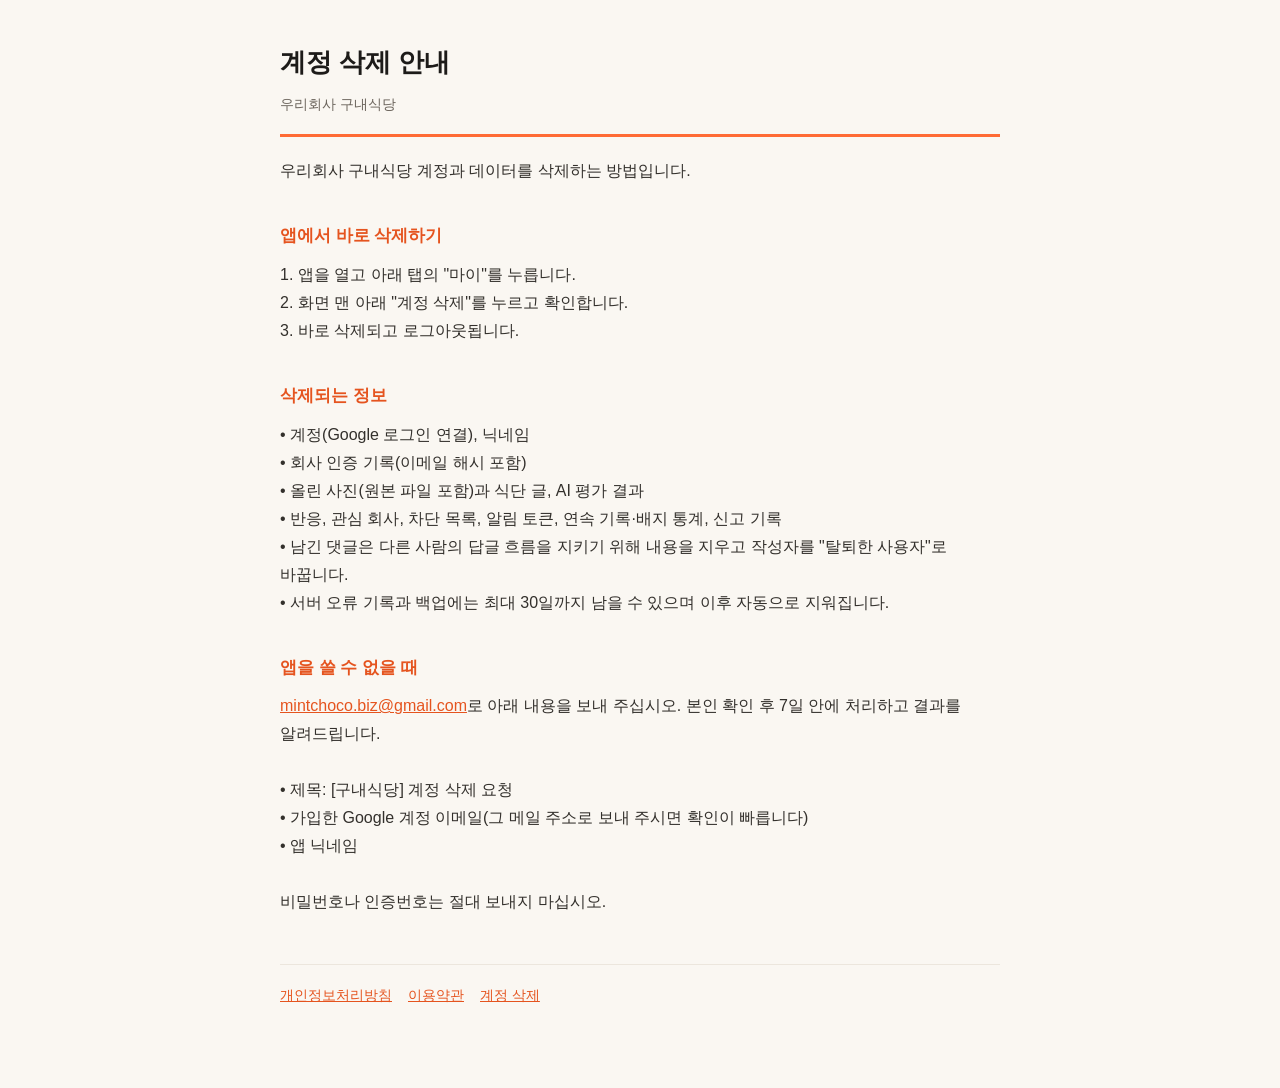
==== account-deletion.html @ dd4e0d21 "Publish privacy policy, terms, and account deletion guide Co-Authored-By: Claude Opus 5.5 <noreply@a" ====
<!DOCTYPE html>
<html lang="ko">
<head>
<meta charset="utf-8">
<meta name="viewport" content="width=device-width, initial-scale=1">
<title>계정 삭제 안내 | 우리회사 구내식당</title>
<style>
  :root { color-scheme: light; }
  body { margin: 0 auto; padding: 40px 20px 80px; max-width: 720px;
    font-family: -apple-system, BlinkMacSystemFont, "Apple SD Gothic Neo", "Malgun Gothic", sans-serif;
    line-height: 1.75; color: #1D1B19; background: #FAF7F2; word-break: keep-all; }
  header { border-bottom: 3px solid #FF6B35; padding-bottom: 18px; margin-bottom: 8px; }
  h1 { font-size: 26px; margin: 0 0 6px; }
  .app { font-size: 14px; color: #6B645C; margin: 0; }
  .intro { margin-top: 20px; }
  h2 { font-size: 17px; margin: 36px 0 10px; color: #E5541F; }
  p { margin: 0; white-space: pre-wrap; color: #33302C; }
  nav { margin-top: 48px; padding-top: 18px; border-top: 1px solid #ECE6DD; font-size: 14px; }
  nav a { margin-right: 16px; }
  a { color: #E5541F; overflow-wrap: anywhere; }
</style>
</head>
<body>
<header>
  <h1>계정 삭제 안내</h1>
  <p class="app">우리회사 구내식당</p>
</header>
<p class="intro">우리회사 구내식당 계정과 데이터를 삭제하는 방법입니다.</p>
<h2>앱에서 바로 삭제하기</h2>
<p>1. 앱을 열고 아래 탭의 &quot;마이&quot;를 누릅니다.
2. 화면 맨 아래 &quot;계정 삭제&quot;를 누르고 확인합니다.
3. 바로 삭제되고 로그아웃됩니다.</p>
<h2>삭제되는 정보</h2>
<p>• 계정(Google 로그인 연결), 닉네임
• 회사 인증 기록(이메일 해시 포함)
• 올린 사진(원본 파일 포함)과 식단 글, AI 평가 결과
• 반응, 관심 회사, 차단 목록, 알림 토큰, 연속 기록·배지 통계, 신고 기록
• 남긴 댓글은 다른 사람의 답글 흐름을 지키기 위해 내용을 지우고 작성자를 &quot;탈퇴한 사용자&quot;로 바꿉니다.
• 서버 오류 기록과 백업에는 최대 30일까지 남을 수 있으며 이후 자동으로 지워집니다.</p>
<h2>앱을 쓸 수 없을 때</h2>
<p><a href="mailto:mintchoco.biz@gmail.com">mintchoco.biz@gmail.com</a>로 아래 내용을 보내 주십시오. 본인 확인 후 7일 안에 처리하고 결과를 알려드립니다.

• 제목: [구내식당] 계정 삭제 요청
• 가입한 Google 계정 이메일(그 메일 주소로 보내 주시면 확인이 빠릅니다)
• 앱 닉네임

비밀번호나 인증번호는 절대 보내지 마십시오.</p>
<nav><a href="privacy.html">개인정보처리방침</a><a href="terms.html">이용약관</a><a href="account-deletion.html">계정 삭제</a></nav>
</body>
</html>
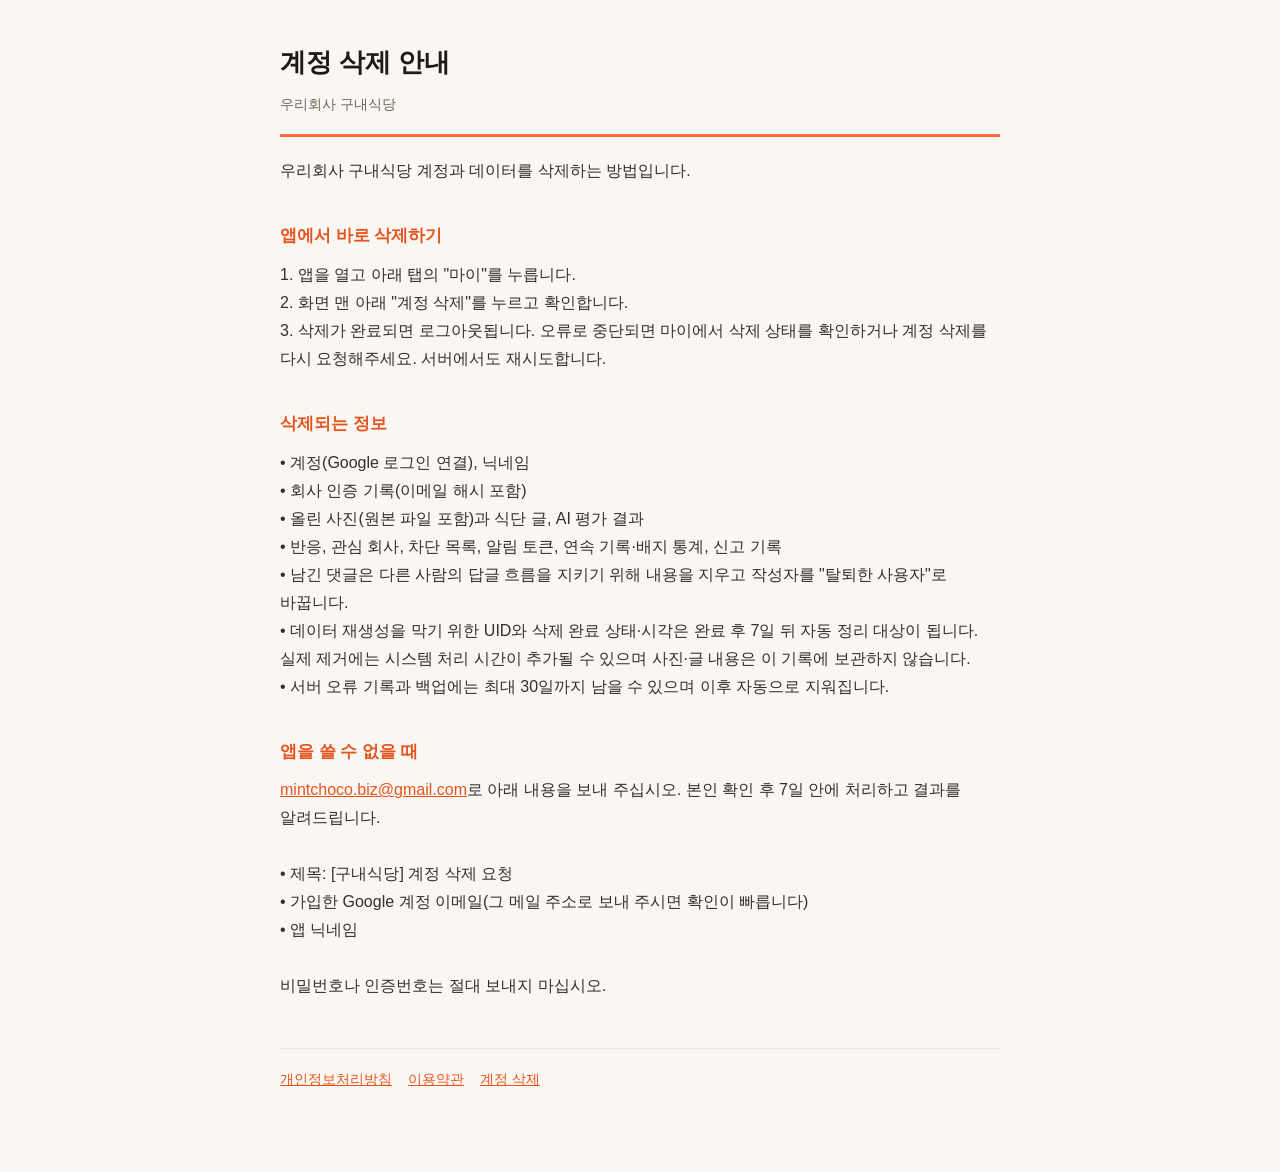
==== commit 1fef9eb0: "Publish meal sharing page and update account guidance" ====
--- a/account-deletion.html
+++ b/account-deletion.html
@@ -29,13 +29,14 @@
 <h2>앱에서 바로 삭제하기</h2>
 <p>1. 앱을 열고 아래 탭의 &quot;마이&quot;를 누릅니다.
 2. 화면 맨 아래 &quot;계정 삭제&quot;를 누르고 확인합니다.
-3. 바로 삭제되고 로그아웃됩니다.</p>
+3. 삭제가 완료되면 로그아웃됩니다. 오류로 중단되면 마이에서 삭제 상태를 확인하거나 계정 삭제를 다시 요청해주세요. 서버에서도 재시도합니다.</p>
 <h2>삭제되는 정보</h2>
 <p>• 계정(Google 로그인 연결), 닉네임
 • 회사 인증 기록(이메일 해시 포함)
 • 올린 사진(원본 파일 포함)과 식단 글, AI 평가 결과
 • 반응, 관심 회사, 차단 목록, 알림 토큰, 연속 기록·배지 통계, 신고 기록
 • 남긴 댓글은 다른 사람의 답글 흐름을 지키기 위해 내용을 지우고 작성자를 &quot;탈퇴한 사용자&quot;로 바꿉니다.
+• 데이터 재생성을 막기 위한 UID와 삭제 완료 상태·시각은 완료 후 7일 뒤 자동 정리 대상이 됩니다. 실제 제거에는 시스템 처리 시간이 추가될 수 있으며 사진·글 내용은 이 기록에 보관하지 않습니다.
 • 서버 오류 기록과 백업에는 최대 30일까지 남을 수 있으며 이후 자동으로 지워집니다.</p>
 <h2>앱을 쓸 수 없을 때</h2>
 <p><a href="mailto:mintchoco.biz@gmail.com">mintchoco.biz@gmail.com</a>로 아래 내용을 보내 주십시오. 본인 확인 후 7일 안에 처리하고 결과를 알려드립니다.
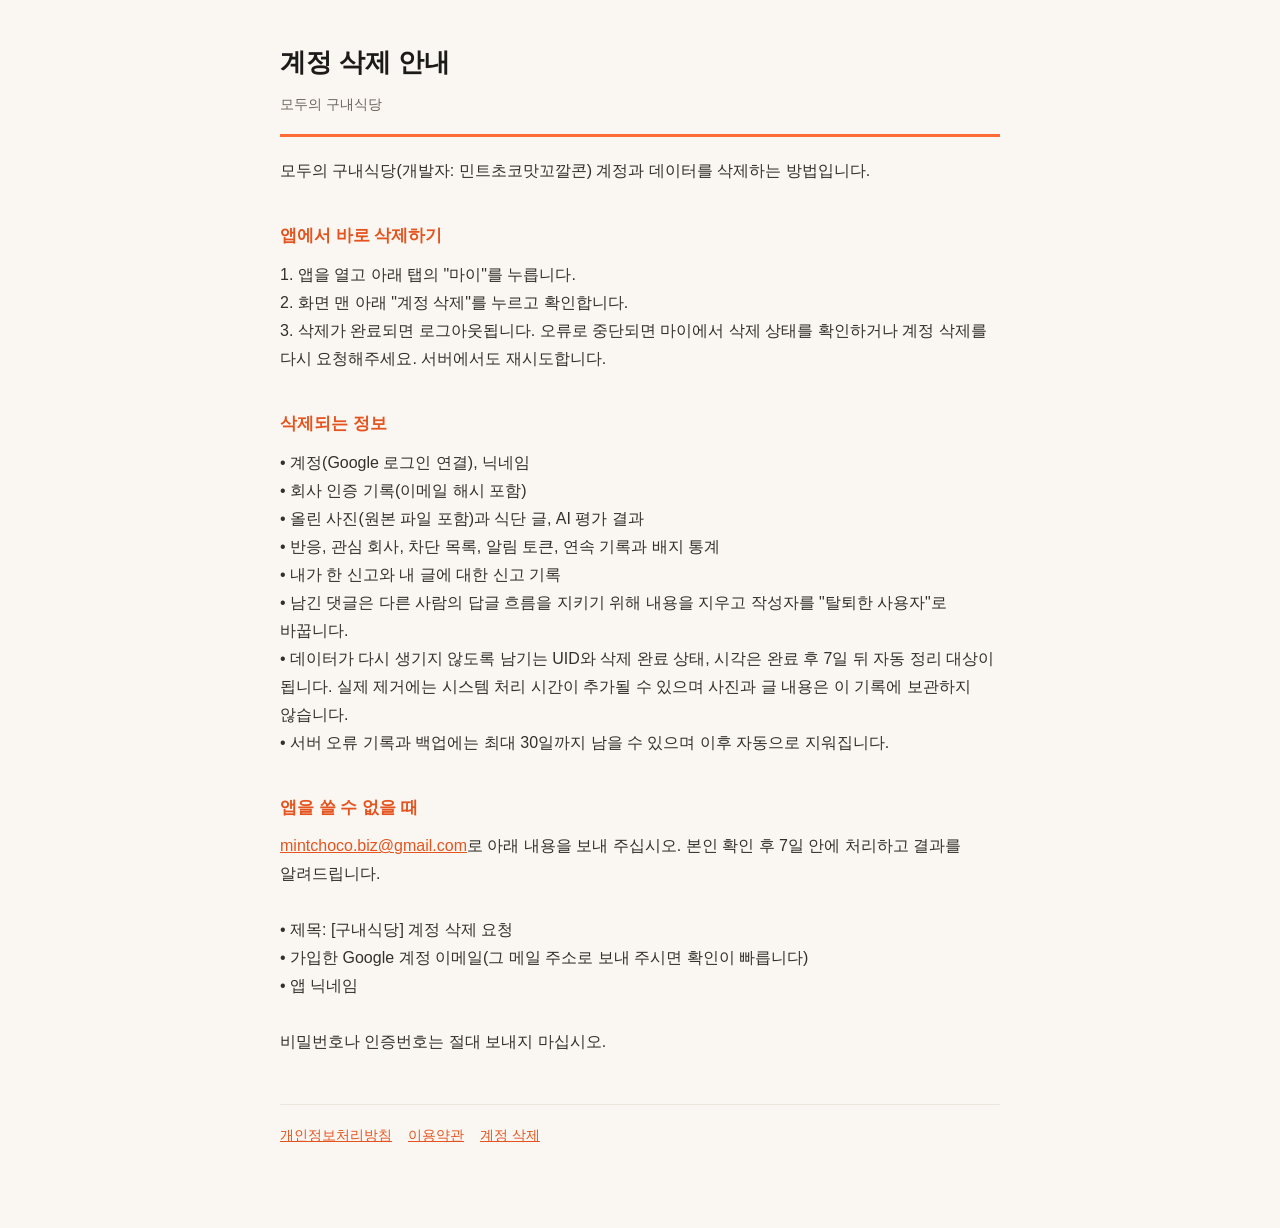
==== commit e475c9e8: "Rename to 모두의 구내식당 and update privacy, terms, and deletion guidance Adds overseas transfer details, " ====
--- a/account-deletion.html
+++ b/account-deletion.html
@@ -3,7 +3,7 @@
 <head>
 <meta charset="utf-8">
 <meta name="viewport" content="width=device-width, initial-scale=1">
-<title>계정 삭제 안내 | 우리회사 구내식당</title>
+<title>계정 삭제 안내 | 모두의 구내식당</title>
 <style>
   :root { color-scheme: light; }
   body { margin: 0 auto; padding: 40px 20px 80px; max-width: 720px;
@@ -23,9 +23,9 @@
 <body>
 <header>
   <h1>계정 삭제 안내</h1>
-  <p class="app">우리회사 구내식당</p>
+  <p class="app">모두의 구내식당</p>
 </header>
-<p class="intro">우리회사 구내식당 계정과 데이터를 삭제하는 방법입니다.</p>
+<p class="intro">모두의 구내식당(개발자: 민트초코맛꼬깔콘) 계정과 데이터를 삭제하는 방법입니다.</p>
 <h2>앱에서 바로 삭제하기</h2>
 <p>1. 앱을 열고 아래 탭의 &quot;마이&quot;를 누릅니다.
 2. 화면 맨 아래 &quot;계정 삭제&quot;를 누르고 확인합니다.
@@ -34,9 +34,10 @@
 <p>• 계정(Google 로그인 연결), 닉네임
 • 회사 인증 기록(이메일 해시 포함)
 • 올린 사진(원본 파일 포함)과 식단 글, AI 평가 결과
-• 반응, 관심 회사, 차단 목록, 알림 토큰, 연속 기록·배지 통계, 신고 기록
+• 반응, 관심 회사, 차단 목록, 알림 토큰, 연속 기록과 배지 통계
+• 내가 한 신고와 내 글에 대한 신고 기록
 • 남긴 댓글은 다른 사람의 답글 흐름을 지키기 위해 내용을 지우고 작성자를 &quot;탈퇴한 사용자&quot;로 바꿉니다.
-• 데이터 재생성을 막기 위한 UID와 삭제 완료 상태·시각은 완료 후 7일 뒤 자동 정리 대상이 됩니다. 실제 제거에는 시스템 처리 시간이 추가될 수 있으며 사진·글 내용은 이 기록에 보관하지 않습니다.
+• 데이터가 다시 생기지 않도록 남기는 UID와 삭제 완료 상태, 시각은 완료 후 7일 뒤 자동 정리 대상이 됩니다. 실제 제거에는 시스템 처리 시간이 추가될 수 있으며 사진과 글 내용은 이 기록에 보관하지 않습니다.
 • 서버 오류 기록과 백업에는 최대 30일까지 남을 수 있으며 이후 자동으로 지워집니다.</p>
 <h2>앱을 쓸 수 없을 때</h2>
 <p><a href="mailto:mintchoco.biz@gmail.com">mintchoco.biz@gmail.com</a>로 아래 내용을 보내 주십시오. 본인 확인 후 7일 안에 처리하고 결과를 알려드립니다.
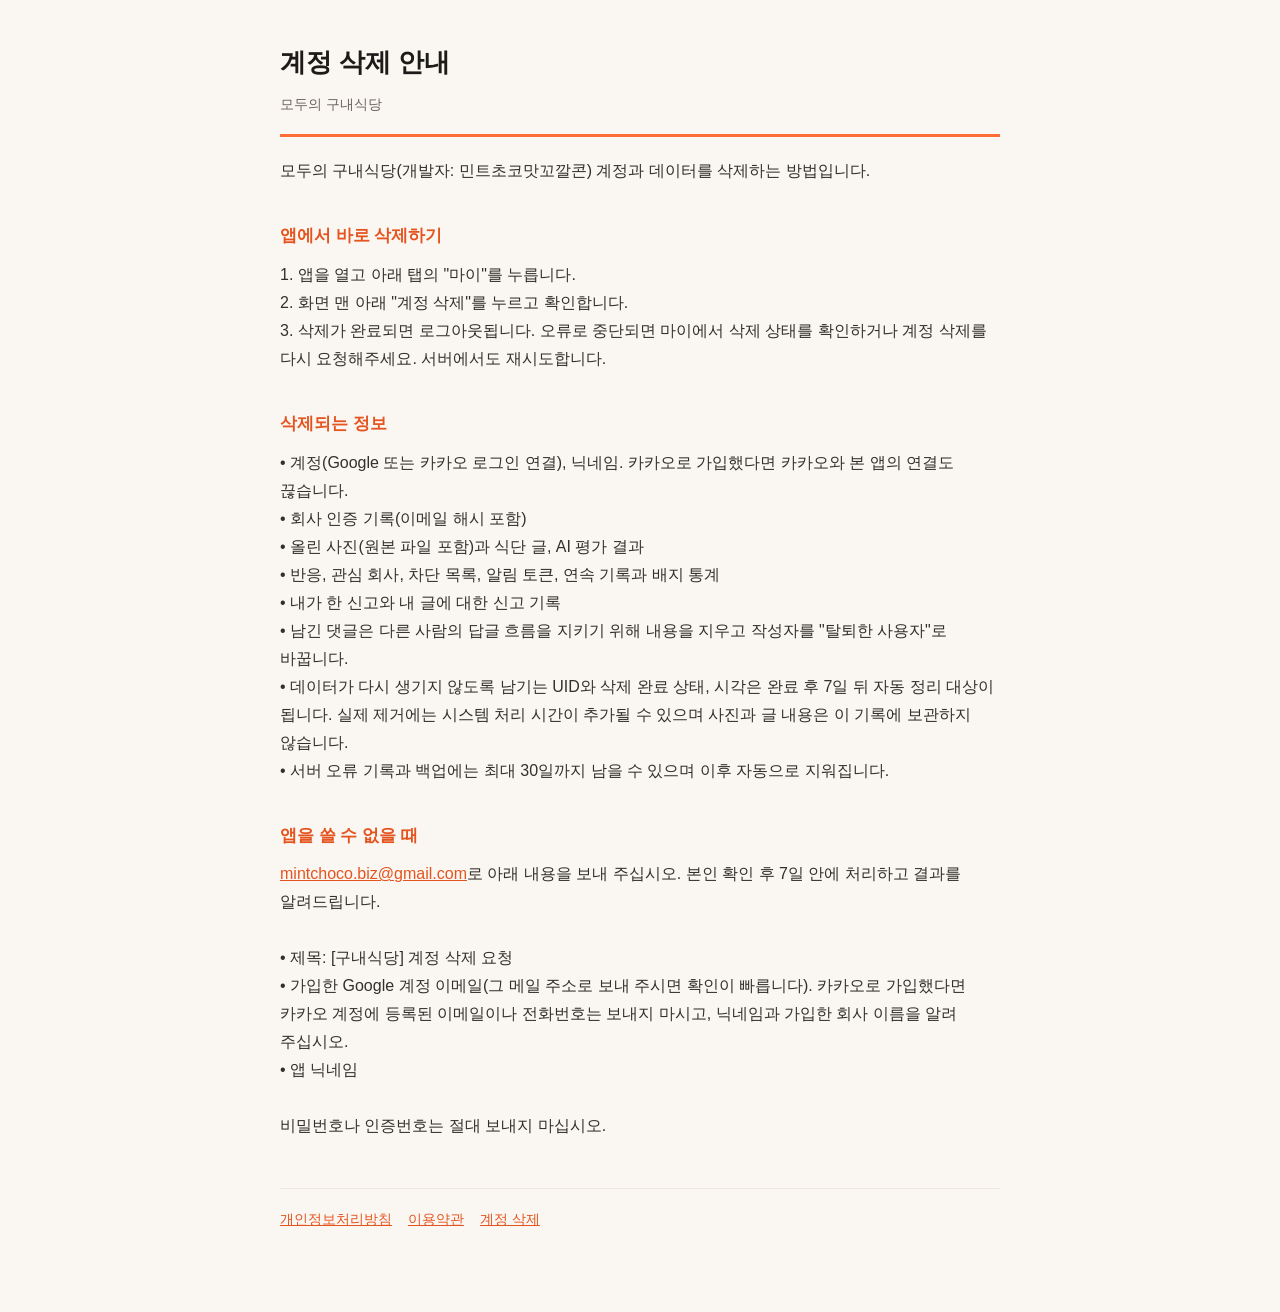
==== commit e1918847: "Add Kakao login to the privacy policy, terms and deletion guide" ====
--- a/account-deletion.html
+++ b/account-deletion.html
@@ -31,7 +31,7 @@
 2. 화면 맨 아래 &quot;계정 삭제&quot;를 누르고 확인합니다.
 3. 삭제가 완료되면 로그아웃됩니다. 오류로 중단되면 마이에서 삭제 상태를 확인하거나 계정 삭제를 다시 요청해주세요. 서버에서도 재시도합니다.</p>
 <h2>삭제되는 정보</h2>
-<p>• 계정(Google 로그인 연결), 닉네임
+<p>• 계정(Google 또는 카카오 로그인 연결), 닉네임. 카카오로 가입했다면 카카오와 본 앱의 연결도 끊습니다.
 • 회사 인증 기록(이메일 해시 포함)
 • 올린 사진(원본 파일 포함)과 식단 글, AI 평가 결과
 • 반응, 관심 회사, 차단 목록, 알림 토큰, 연속 기록과 배지 통계
@@ -43,7 +43,7 @@
 <p><a href="mailto:mintchoco.biz@gmail.com">mintchoco.biz@gmail.com</a>로 아래 내용을 보내 주십시오. 본인 확인 후 7일 안에 처리하고 결과를 알려드립니다.
 
 • 제목: [구내식당] 계정 삭제 요청
-• 가입한 Google 계정 이메일(그 메일 주소로 보내 주시면 확인이 빠릅니다)
+• 가입한 Google 계정 이메일(그 메일 주소로 보내 주시면 확인이 빠릅니다). 카카오로 가입했다면 카카오 계정에 등록된 이메일이나 전화번호는 보내지 마시고, 닉네임과 가입한 회사 이름을 알려 주십시오.
 • 앱 닉네임
 
 비밀번호나 인증번호는 절대 보내지 마십시오.</p>
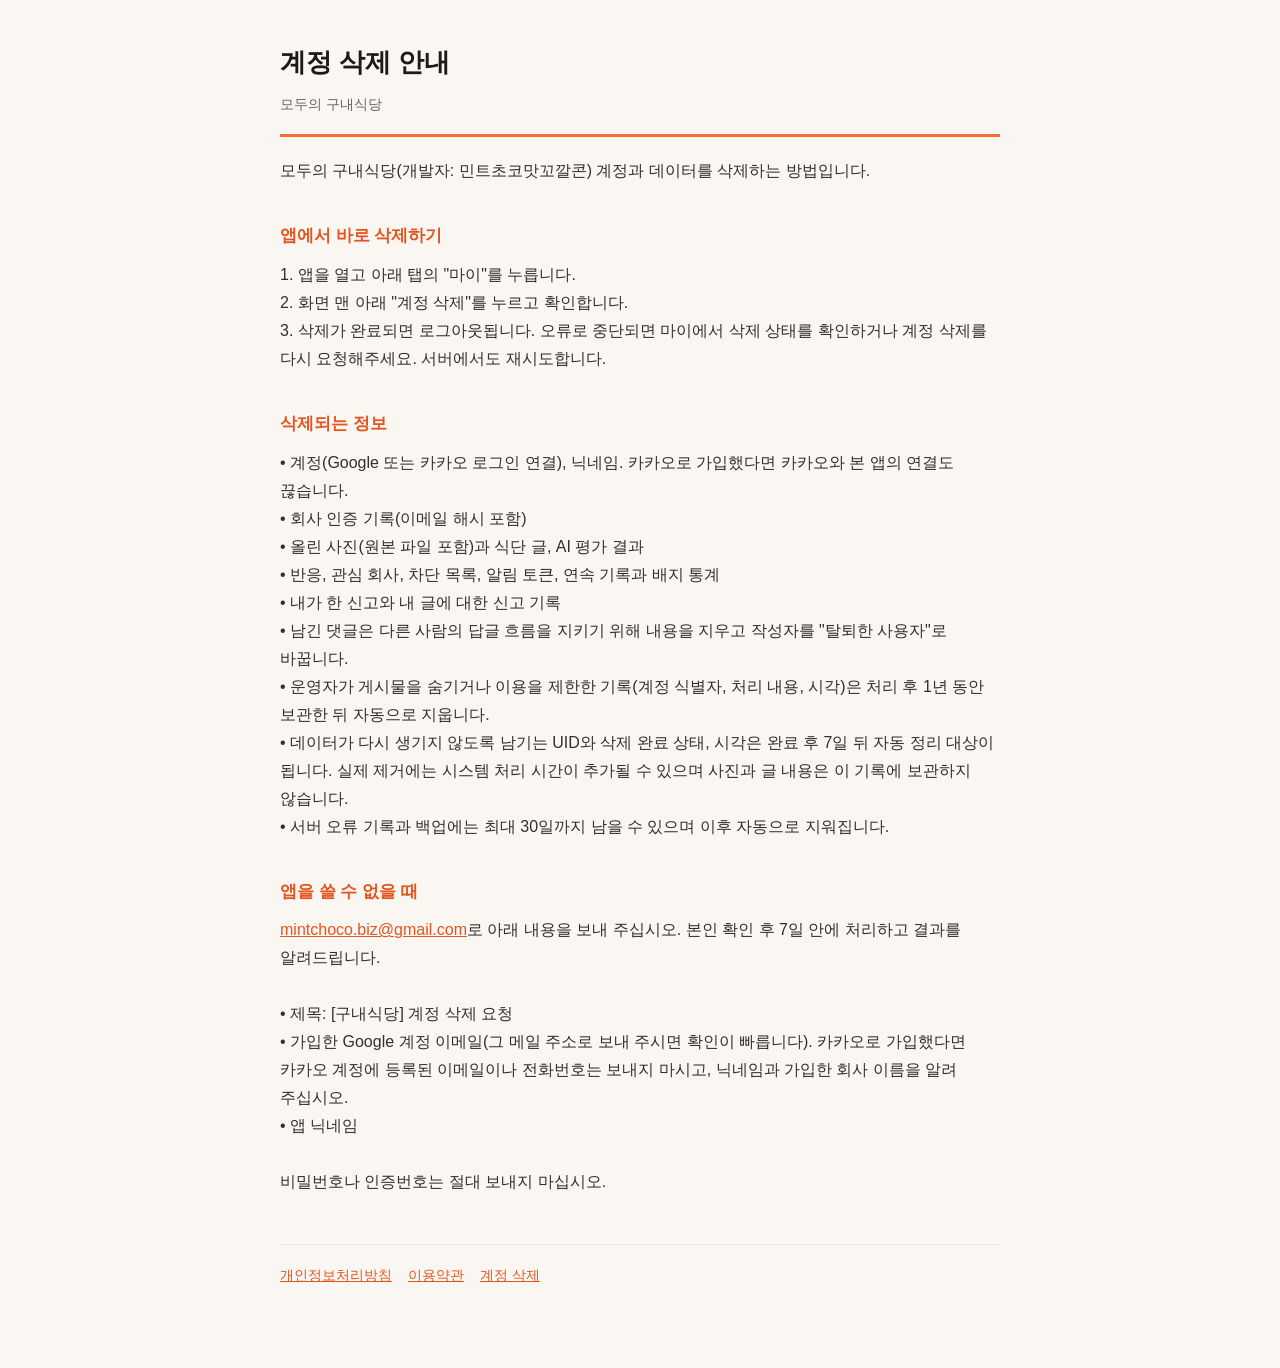
==== commit bfceec1e: "Announce usage statistics and moderation records from 2026-11-28 Co-Authored-By: Claude Opus 5.5 <no" ====
--- a/account-deletion.html
+++ b/account-deletion.html
@@ -37,6 +37,7 @@
 • 반응, 관심 회사, 차단 목록, 알림 토큰, 연속 기록과 배지 통계
 • 내가 한 신고와 내 글에 대한 신고 기록
 • 남긴 댓글은 다른 사람의 답글 흐름을 지키기 위해 내용을 지우고 작성자를 &quot;탈퇴한 사용자&quot;로 바꿉니다.
+• 운영자가 게시물을 숨기거나 이용을 제한한 기록(계정 식별자, 처리 내용, 시각)은 처리 후 1년 동안 보관한 뒤 자동으로 지웁니다.
 • 데이터가 다시 생기지 않도록 남기는 UID와 삭제 완료 상태, 시각은 완료 후 7일 뒤 자동 정리 대상이 됩니다. 실제 제거에는 시스템 처리 시간이 추가될 수 있으며 사진과 글 내용은 이 기록에 보관하지 않습니다.
 • 서버 오류 기록과 백업에는 최대 30일까지 남을 수 있으며 이후 자동으로 지워집니다.</p>
 <h2>앱을 쓸 수 없을 때</h2>
